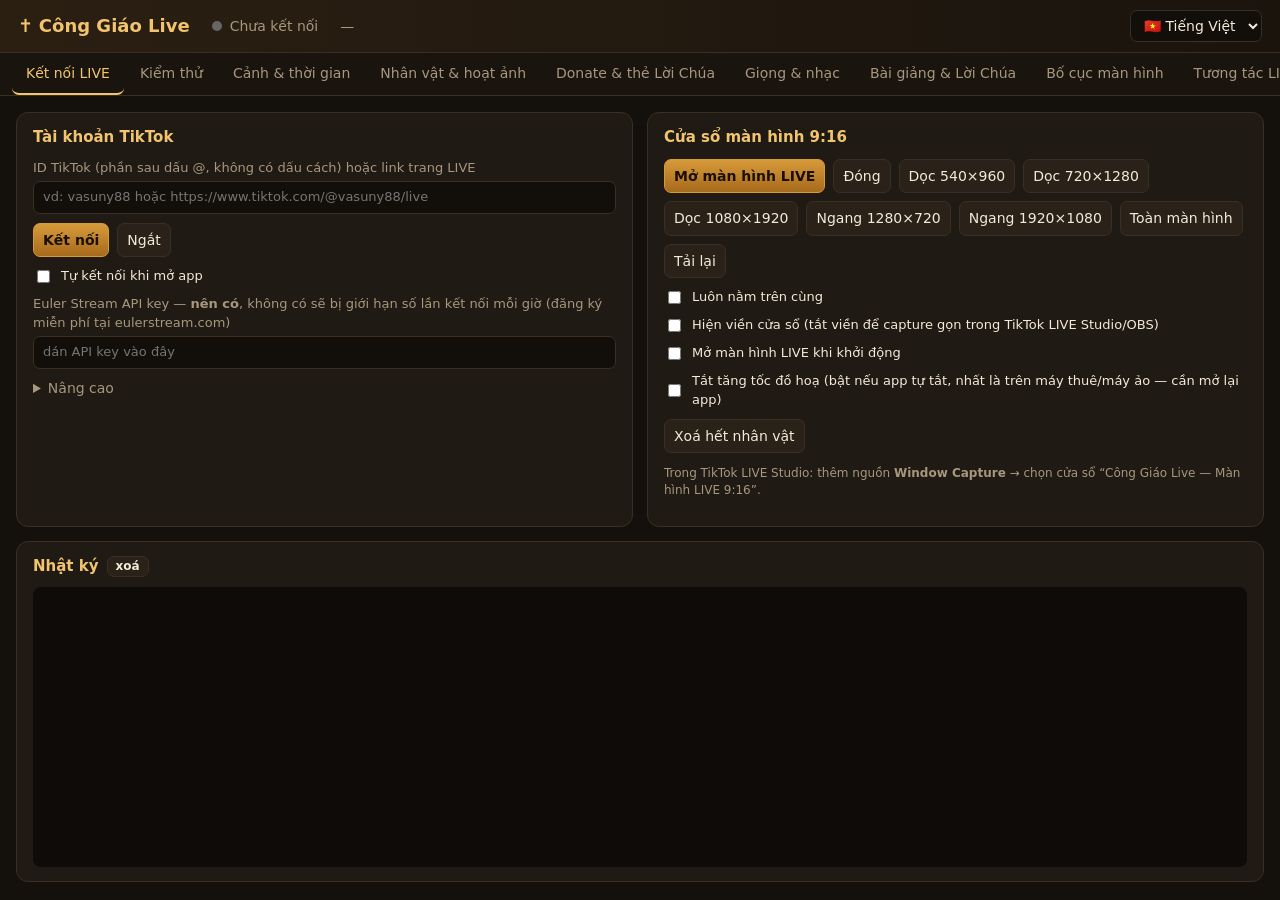
==== app/panel/index.html @ f6e54bad "Công Giáo Live 1.0.3 (nhánh riêng) Co-Authored-By: Claude Opus 5.5 <noreply@anthropic.com> Claude-Se" ====
<!doctype html>
<html lang="vi">
<head>
<meta charset="utf-8">
<title>Công Giáo Live — Bảng điều khiển</title>
<meta http-equiv="Content-Security-Policy" content="default-src 'self' file: data: blob:; img-src 'self' file: data: blob: https:; media-src 'self' file: data: blob:; style-src 'self' 'unsafe-inline' file:; font-src 'self' file: data:; script-src 'self' file:">
<link rel="stylesheet" href="../assets/fonts/fonts.css">
<link rel="stylesheet" href="panel.css">
</head>
<body>
<header>
  <div class="brand">✝️ <b>Công Giáo Live</b> <span id="ver" class="muted"></span></div>
  <div class="hstat"><span id="tkDot" class="dot"></span><span id="tkText">Chưa kết nối</span></div>
  <div class="hstat" id="stats">—</div>
  <select id="langSel" data-noi18n title="Ngôn ngữ / Language" style="margin-left:auto"><option value="vi">🇻🇳 Tiếng Việt</option><option value="en">🇬🇧 English</option></select>
</header>
<nav id="tabs">
  <button data-tab="live" class="on">Kết nối LIVE</button>
  <button data-tab="test">Kiểm thử</button>
  <button data-tab="scene">Cảnh & thời gian</button>
  <button data-tab="chars">Nhân vật & hoạt ảnh</button>
  <button data-tab="donate">Donate & thẻ Lời Chúa</button>
  <button data-tab="audio">Giọng & nhạc</button>
  <button data-tab="content">Bài giảng & Lời Chúa</button>
  <button data-tab="layout">Bố cục màn hình</button>
  <button data-tab="interact">Tương tác LIVE</button>
  <button data-tab="update">Cập nhật</button>
</nav>
<main>
<!-- ============ LIVE ============ -->
<section id="tab-live" class="tab on">
  <div class="grid2">
    <div class="card">
      <h3>Tài khoản TikTok</h3>
      <label>ID TikTok (phần sau dấu @, không có dấu cách) hoặc link trang LIVE<input id="tkUser" placeholder="vd: vasuny88 hoặc https://www.tiktok.com/@vasuny88/live"></label>
      <div class="row"><button id="btnConnect" class="primary">Kết nối</button><button id="btnDisconnect">Ngắt</button></div>
      <label class="chk"><input type="checkbox" data-k="tiktok.autoConnect"> Tự kết nối khi mở app</label>
      <label>Euler Stream API key — <b>nên có</b>, không có sẽ bị giới hạn số lần kết nối mỗi giờ (đăng ký miễn phí tại eulerstream.com)<input data-k="tiktok.signApiKey" type="password" placeholder="dán API key vào đây"></label>
      <details><summary>Nâng cao</summary>
        <label>Thử kết nối lại sau (giây)<input type="number" data-k="tiktok.retrySeconds" min="5"></label>
        <label>Room ID (không bắt buộc — dùng khi app không tự tìm được phòng LIVE)<input data-k="tiktok.roomId" placeholder="để trống = tự tìm"></label>
      </details>
      <p class="muted small" id="tkErr"></p>
    </div>
    <div class="card">
      <h3>Cửa sổ màn hình 9:16</h3>
      <div class="row wrap">
        <button id="btnStageOpen" class="primary">Mở màn hình LIVE</button>
        <button id="btnStageClose">Đóng</button>
        <button data-w="540" data-h="960">Dọc 540×960</button><button data-w="720" data-h="1280">Dọc 720×1280</button><button data-w="1080" data-h="1920">Dọc 1080×1920</button><button data-w="1280" data-h="720">Ngang 1280×720</button><button data-w="1920" data-h="1080">Ngang 1920×1080</button>
        <button id="btnFull">Toàn màn hình</button>
        <button id="btnReload">Tải lại</button>
      </div>
      <label class="chk"><input type="checkbox" id="optTop"> Luôn nằm trên cùng</label>
      <label class="chk"><input type="checkbox" id="optFrame"> Hiện viền cửa sổ (tắt viền để capture gọn trong TikTok LIVE Studio/OBS)</label>
      <label class="chk"><input type="checkbox" data-k="window.openStageOnStart"> Mở màn hình LIVE khi khởi động</label>
      <label class="chk"><input type="checkbox" data-k="window.disableGpu"> Tắt tăng tốc đồ hoạ (bật nếu app tự tắt, nhất là trên máy thuê/máy ảo — cần mở lại app)</label>
      <div class="row"><button id="btnClear">Xoá hết nhân vật</button></div>
      <p class="muted small">Trong TikTok LIVE Studio: thêm nguồn <b>Window Capture</b> → chọn cửa sổ “Công Giáo Live — Màn hình LIVE 9:16”.</p>
    </div>
  </div>
  <div class="card">
    <h3>Nhật ký <button id="btnLogClear" class="mini">xoá</button></h3>
    <div id="log" class="log"></div>
  </div>
</section>

<!-- ============ TEST ============ -->
<section id="tab-test" class="tab">
  <div class="grid2">
    <div class="card">
      <h3>Giả lập người xem</h3>
      <div class="row wrap">
        <button id="simJoin1">+1 người vào live</button>
        <button id="simJoin5">+5 người</button>
        <button id="simJoin20">+20 người</button>
        <button id="simChat">+1 bình luận</button>
        <button id="simLike">❤ Người vừa vào thả 10 tim</button><button id="simLikeAll">❤ Tất cả thả tim</button>
      </div>
      <label>Tên tuỳ chọn<input id="simName" placeholder="để trống = tên ngẫu nhiên"></label>
    </div>
    <div class="card">
      <h3>Giả lập donate</h3>
      <div id="simTiers" class="row wrap"></div>
      <div class="row"><input id="simCoins" type="number" value="5" min="1" style="width:110px"><button id="simGift">Tặng số xu này</button><button id="simGiftSame">Người vừa vào tặng</button></div>
    </div>
    <div class="card">
      <h3>Thử giọng & hiệu ứng</h3>
      <textarea id="sayText" rows="2">Bình an của Chúa, xin cảm ơn quý anh chị em đã đến với thánh đường.</textarea>
      <div class="row"><button id="btnSay">Đọc thử (ngắt lời giảng)</button><button id="btnZoom">Thử zoom camera</button></div>
    </div>
  </div>
</section>

<!-- ============ SCENE ============ -->
<section id="tab-scene" class="tab">
  <div class="grid3">
    <div class="card">
      <h3>Người xem</h3>
      <label>Thời gian hiện tên (giây)<input type="number" step="1" data-k="scene.nameSeconds"></label>
      <label class="chk"><input type="checkbox" data-k="scene.hideWithName"> Nhân vật biến mất cùng lúc với tên</label>
      <label class="chk"><input type="checkbox" data-k="scene.showNames"> Hiện tên trên đầu</label>
      <label>Cỡ chữ tên<input type="number" data-k="scene.nameFontSize"></label>
      <label>Chữ chúc phúc hiện (giây)<input type="number" step="0.5" data-k="scene.blessingSeconds"></label>
      <label class="chk"><input type="checkbox" data-k="scene.joinOnChat"> Người bình luận cũng xuất hiện</label>
      <label class="chk"><input type="checkbox" data-k="scene.joinOnLike"> Người thả tim / follow / share cũng xuất hiện</label>
      <label>Không cho xuất hiện lại trong (giây)<input type="number" data-k="scene.rejoinCooldown"></label>
    </div>
    <div class="card">
      <h3>Chế độ thả tim</h3>
      <label class="chk"><input type="checkbox" data-k="scene.heartMode"> Chỉ đi lên bàn thờ khi thả tim (ngừng thả tim thì quỳ tại chỗ)</label>
      <label class="chk"><input type="checkbox" data-k="scene.seatViewers"> Người xem vào live thì ngồi ở các hàng ghế</label>
      <label>Ngồi ghế không thả tim bao lâu thì rời đi (giây)<input type="number" min="10" data-k="scene.seatSeconds"></label>
      <label>Số bước mỗi tim<input type="number" min="0.1" step="0.1" data-k="scene.stepsPerHeart"></label>
      <label>Quỳ trên lối đi không thả tim bao lâu thì biến mất (giây)<input type="number" min="1" data-k="scene.idleVanishSeconds"></label>
      <p class="muted small">Leo hết bậc cần khoảng 45 bước (tuỳ "Thời gian leo"). Mỗi lượt thả tim hiện trái tim nhỏ cạnh tên, kèm bộ đếm tổng tim.</p>
    </div>
    <div class="card">
      <h3>Đi lên bàn thờ</h3>
      <label>Thời gian đi từ cuối lối đi lên bàn thờ (giây)<input type="number" data-k="scene.climbSeconds"></label>
      <label>Số bước rồi cúi chào 1 lần<input type="number" min="1" data-k="scene.stepsPerBow"></label>
      <label>Thời gian 1 bước (giây)<input type="number" step="0.05" data-k="scene.stepSeconds"></label>
      <label>Thời gian cúi chào (giây)<input type="number" step="0.1" data-k="scene.bowSeconds"></label>
      <label>Kích thước nhân vật (×)<input type="number" step="0.05" data-k="scene.charScale"></label>
      <label>Tốc độ video nền<input type="number" step="0.1" data-k="scene.videoRate"></label>
    </div>
    <div class="card">
      <h3>Số lượng & donate</h3>
      <label>Tối đa nhân vật trên màn hình<input type="number" data-k="scene.maxCharacters"></label>
      <label>Khoảng cách xuất hiện giữa 2 người (giây)<input type="number" step="0.1" data-k="scene.spawnInterval"></label>
      <label>Người đi lễ tự do khi vắng<input type="number" data-k="scene.idleCount"></label>
      <label>… khi đã có người xem<input type="number" data-k="scene.idleWhenViewers"></label>
      <label>Cứ bao nhiêu giây thêm 1 người tự do<input type="number" step="0.5" data-k="scene.idleSpawnSeconds"></label>
      <label>Zoom camera (×)<input type="number" step="0.1" data-k="scene.zoomScale"></label>
      <label>Giữ zoom (giây)<input type="number" step="0.1" data-k="scene.zoomHold"></label>
      <label>Thời gian zoom vào/ra (giây)<input type="number" step="0.05" data-k="scene.zoomEase"></label>
      <label>Độ sáng hào quang<input type="number" step="0.1" data-k="scene.auraIntensity"></label>
      <label>Thẻ chúc phúc hiện (giây)<input type="number" step="0.5" data-k="scene.cardSeconds"></label>
    </div>
  </div>
  <div class="card">
    <h3>Ảnh / video nền <span class="muted small">— đổi ngẫu nhiên giữa các nền được chọn, chuyển cảnh mờ dần</span></h3>
    <div class="grid3">
      <label>Đổi video sau mỗi (giây, 0 = không đổi)<input type="number" min="0" data-k="backgrounds.switchSeconds"></label>
      <label>Thời gian chuyển cảnh mờ dần (giây)<input type="number" step="0.1" min="0.2" data-k="backgrounds.fadeSeconds"></label>
      <label class="chk"><input type="checkbox" data-k="backgrounds.random"> Video đầu tiên chọn ngẫu nhiên</label>
    </div>
    <div id="videoList" class="musiclist"></div>
    <div class="row"><button id="btnAddVideo">+ Thêm ảnh / video nền</button><button id="btnNextBg">Đổi nền ngay</button></div>
    <p class="muted small">Video nên cùng bố cục lối đi như ảnh thánh đường mẫu (720×1280) để nhân vật đi đúng lối đi.</p>
  </div>
  <div class="card"><h3>Tự động zoom vào người đang đi <span class="muted small">— ưu tiên người xem LIVE thật, tạm dừng khi có donate</span></h3>
    <div class="grid3">
      <label class="chk"><input type="checkbox" data-k="scene.autoZoom"> Bật tự động zoom</label>
      <label>Nghỉ giữa 2 lần zoom (giây)<input type="number" step="0.5" min="1" data-k="scene.autoZoomInterval"></label>
      <label>Giữ zoom (giây)<input type="number" step="0.5" min="0" data-k="scene.autoZoomHold"></label>
      <label>Mức zoom (×)<input type="number" step="0.1" min="1.1" data-k="scene.autoZoomScale"></label>
      <label>Thời gian zoom vào / ra (giây — càng lớn càng chậm)<input type="number" step="0.1" min="0.3" data-k="scene.autoZoomEase"></label>
    </div>
  </div>
  <div class="card"><h3>Phong cách 8-bit</h3>
    <div class="grid3">
      <label class="chk"><input type="checkbox" data-k="style.pixel"> Bật giao diện 8-bit (nhân vật, khung, chữ, hiệu ứng dạng pixel)</label>
      <label>Độ chi tiết nhân vật (pixel chiều cao — nhỏ hơn = "8-bit" hơn)<input type="number" min="24" max="160" data-k="style.charPixels"></label>
      <label>Độ phân giải hiệu ứng ánh sáng (nhỏ hơn = hạt to hơn)<input type="number" min="120" max="720" data-k="style.fxRes"></label>
    </div>
  </div>
  <div class="card"><h3>Hiệu ứng ánh sáng trên ảnh nền</h3>
    <div class="grid3">
      <label class="chk"><input type="checkbox" data-k="effects.enabled"> Bật hào quang, đèn lồng lung linh, đốm sáng lơ lửng</label>
      <label>Độ sáng hiệu ứng (×)<input type="number" step="0.1" min="0" data-k="effects.intensity"></label>
      <label>Số đốm sáng lơ lửng<input type="number" min="0" max="400" data-k="effects.motes"></label>
      <label>Kiểu lối đi<select data-k="scene.stairs"><option value="church">Lối đi giữa thánh đường (ảnh có sẵn)</option></select></label>
    </div>
  </div>
  <div class="card"><h3>Biến mất ở bàn thờ</h3>
    <label>Vị trí biến mất (toạ độ Y, nhỏ hơn = đi lên cao hơn; để 0 = tự động theo bàn thờ)<input type="number" data-k="scene.vanishY"></label>
  </div>
  <div class="row"><button id="resetScene">Khôi phục mặc định phần Cảnh</button></div>
</section>

<!-- ============ CHARACTERS ============ -->
<section id="tab-chars" class="tab">
  <div class="card">
    <h3>Danh sách nhân vật <span class="muted small">— mỗi người vào live được gán ngẫu nhiên theo trọng số</span></h3>
    <div class="row"><button id="btnImportSheet" class="primary">+ Thêm nhân vật từ sprite sheet</button><button id="btnOpenUser">Mở thư mục dữ liệu</button></div>
    <div id="charList" class="charlist"></div>
  </div>
  <p class="muted small">Sprite sheet chuẩn (giống ảnh mẫu): hàng trên 4 dáng đi ngang (sẽ tự bỏ qua) + 2 dáng đi về phía trước; hàng dưới 2 dáng đi lên (lưng) + đứng cúi đầu + quỳ cầu nguyện. Ảnh PNG nền trong suốt. Có thể gán lại từng khung cho từng trạng thái.</p>
</section>

<!-- ============ DONATE ============ -->
<section id="tab-donate" class="tab">
  <div class="card">
    <h3>Mức donate <span class="muted small">— người tặng ≥ mức nào thì dùng danh hiệu & mức ơn của mức đó</span></h3>
    <div id="tierList"></div>
    <div class="row"><button id="btnAddTier">+ Thêm mức</button><button id="btnImportFrame" hidden>+ Nhập khung avatar (PNG)</button></div>
  </div>
  <div class="card" hidden>
    <h3>Khung trang trí đang có</h3>
    <div id="frameList" class="framelist"></div>
  </div>
  <div class="card">
    <h3>Thẻ Lời Chúa khi donate</h3>
    <div class="row" hidden><label class="chk"><input type="checkbox" id="cardHold"> Giữ thẻ xem thử trên màn hình</label><select id="cardHoldTier"></select></div>
    <div class="grid3" style="margin-bottom:8px">
      <label hidden>Kiểu hiển thị khi donate<select data-k="donate.style"><option value="lift">Thẻ Lời Chúa (tối đa 3 người cùng lúc) + nhân vật quỳ cầu nguyện trên thẻ, đọc tới ai zoom người đó</option><option value="card">Thẻ avatar + khung trang trí + khung Lời Chúa (kiểu cũ)</option></select></label>
      <label hidden>Chiều cao nhân vật khi bay lên (px)<input type="number" data-k="donate.liftHeight"></label>
      <label hidden>Vị trí chân nhân vật (Y) · tâm (X)<span class="row"><input type="number" data-k="donate.liftY" style="width:90px"><input type="number" data-k="donate.liftX" style="width:90px"></span></label>
      <label>Khung thẻ Lời Chúa<select data-k="donate.cardFrame"><option value="alt">Xen kẽ 2 khung</option><option value="random">Ngẫu nhiên</option><option value="1">Khung 1 (thánh đường, thiên thần, Kinh Thánh)</option><option value="2">Khung 2 (chim câu, hoa nho)</option></select></label>
      <label>Thẻ Lời Chúa: vị trí trên (Y) · rộng (px)<span class="row"><input type="number" data-k="donate.cardY" style="width:90px"><input type="number" data-k="donate.cardWidth" style="width:90px"></span></label>
      <label>Khoảng cách giữa các thẻ · chiều cao nhân vật trên thẻ<span class="row"><input type="number" data-k="donate.cardGap" style="width:90px"><input type="number" data-k="donate.slotCharHeight" style="width:90px"></span></label>
      <label class="chk"><input type="checkbox" data-k="donate.dimBoards"> Làm mờ các bảng chữ khi đang hiện Lời Chúa</label>
      <label>Mức zoom khi đọc Lời Chúa từng người (0 = không zoom)<input type="number" step="0.1" min="0" data-k="donate.readZoom"></label>
      <label>Số thẻ Lời Chúa hiện cùng lúc (1–3)<input type="number" min="1" max="4" data-k="donate.groupMax"></label>
    </div>
    <div class="grid3">
      <div>
        <h3>Thời gian</h3>
        <label>Thẻ hiện bao lâu (giây) — mặc định cho mọi mức<input type="number" step="0.5" data-k="scene.cardSeconds"></label>
        <label hidden>Chờ sau khi zoom rồi mới hiện (giây)<input type="number" step="0.1" min="0" data-k="layout.card.delay"></label>
        <label>Số lần quỳ cầu nguyện mặc định<input type="number" data-k="scene.kneelRounds"></label>
        <p class="muted small">Thẻ luôn hiện ít nhất đến khi đọc xong lời cảm ơn. Mỗi mức donate có thể đặt thời gian riêng ở cột “Hiện (giây)” (0 = theo mặc định).</p>
      </div>
      <div>
        <h3>Nội dung thẻ</h3>
        <div hidden>
        <div class="grid2">
          <label>Vị trí X (tâm)<input type="number" data-k="layout.card.x"></label>
          <label>Vị trí Y (trên)<input type="number" data-k="layout.card.y"></label>
          <label>Kích thước khung<input type="number" data-k="layout.card.size"></label>
          <label>Cỡ chữ tên<input type="number" data-k="layout.card.nameSize"></label>
        </div>
        <label>Dòng tiêu đề phía trên (để trống = ẩn)<input data-k="layout.card.headText" placeholder="vd: Tạ ơn Chúa"></label>
        <label class="chk"><input type="checkbox" data-k="layout.card.showName"> Hiện tên</label>
        <label class="chk"><input type="checkbox" data-k="layout.card.showTier"> Hiện dòng danh hiệu</label>
        <label>Dòng danh hiệu<input data-k="layout.card.tierText"></label>
        </div>
        <label class="chk"><input type="checkbox" data-k="layout.card.showGift"> Hiện dòng quà tặng</label>
        <label>Dòng quà tặng<input data-k="layout.card.giftText"></label>
        <label class="chk" hidden><input type="checkbox" data-k="layout.card.showRays"> Hiệu ứng tia sáng sau avatar</label>
      </div>
      <div>
        <h3>Ô hiện Lời Chúa</h3>
        <label class="chk" hidden><input type="checkbox" data-k="layout.fortune.show"> Hiện ô Lời Chúa</label>
        <div class="grid2" hidden>
          <label>Vị trí X (tâm)<input type="number" data-k="layout.fortune.x"></label>
          <label>Vị trí Y (trên)<input type="number" data-k="layout.fortune.y"></label>
          <label>Chiều rộng<input type="number" data-k="layout.fortune.w"></label>
          <label>Tỉ lệ (cỡ chữ ×)<input type="number" step="0.05" data-k="layout.fortune.scale"></label>
        </div>
        <label hidden>Độ trong suốt nền ô Lời Chúa<input type="range" min="0" max="1" step="0.01" data-k="layout.fortune.opacity"></label>
        <label>Tiêu đề thẻ Lời Chúa<input data-k="layout.fortune.titleText"></label>
        <label class="chk"><input type="checkbox" data-k="layout.fortune.showLevel"> Hiện mức ơn (Ơn lành, Hồng ân…)</label>
        <label class="chk"><input type="checkbox" data-k="layout.fortune.showVerse"> Hiện câu Kinh Thánh</label>
        <label class="chk"><input type="checkbox" data-k="layout.fortune.showMeaning"> Hiện chỗ trích & lời chúc</label>
      </div>
    </div>
    <p class="muted small">Biến dùng trong các dòng chữ: {name} tên · {tier} danh hiệu · {gift} quà · {coins} số xu · {fortuneName} tên thẻ · {level} mức ơn · {fortune} ý nghĩa · {verse} câu thơ. Toạ độ theo khung 720×1280.</p>
    <div class="row"><button id="resetCard">Khôi phục mặc định thẻ & ô Lời Chúa</button></div>
  </div>
  <div class="card" hidden>
    <h3>Avatar donate treo hai bên Chúa <span class="muted small">— sau khi thẻ chúc phúc tắt, avatar + khung bay lên lơ lửng; mức càng cao càng to; hết chỗ thì người treo lâu nhất tan biến</span></h3>
    <div class="grid3">
      <div>
        <label class="chk"><input type="checkbox" data-k="gallery.enabled"> Bật treo avatar</label>
        <label class="chk"><input type="checkbox" data-k="gallery.showName"> Hiện tên dưới avatar</label>
        <label>Cỡ avatar mức thấp nhất (px)<input type="number" data-k="gallery.baseSize"></label>
        <label>Mỗi mức to hơn (×)<input type="number" step="0.02" data-k="gallery.sizeGrow"></label>
        <div class="row"><button id="btnGalleryClear">Xoá hết avatar đang treo</button></div>
      </div>
      <div><h3>Khu vực bên trái</h3><div class="grid2">
        <label>X<input type="number" data-k="gallery.left.x"></label><label>Y<input type="number" data-k="gallery.left.y"></label>
        <label>Rộng<input type="number" data-k="gallery.left.w"></label><label>Cao<input type="number" data-k="gallery.left.h"></label></div></div>
      <div><h3>Khu vực bên phải</h3><div class="grid2">
        <label>X<input type="number" data-k="gallery.right.x"></label><label>Y<input type="number" data-k="gallery.right.y"></label>
        <label>Rộng<input type="number" data-k="gallery.right.w"></label><label>Cao<input type="number" data-k="gallery.right.h"></label></div></div>
    </div>
    <p class="muted small">Cỡ riêng cho từng mức: cột “Cỡ treo” trong bảng mức donate (0 = tự tính). Toạ độ theo khung 720×1280.</p>
  </div>
</section>

<!-- ============ AUDIO ============ -->
<section id="tab-audio" class="tab">
  <div class="card">
    <h3>VieNeu-TTS <span class="muted small">— giọng tiếng Việt tự nhiên, 3 miền, chạy ngay trên máy (không cần Internet sau khi tải model), có nhân bản giọng</span></h3>
    <div class="row wrap"><b>Trạng thái:</b> <span id="vnStatus" class="muted">—</span></div>
    <div class="row wrap">
      <button id="vnInstall">1. Cài VieNeu</button>
      <button id="vnStart" class="primary">2. Khởi động</button>
      <button id="vnStop">Dừng</button>
      <button id="vnTestS">Nghe thử giọng giảng</button>
      <button id="vnTestT">Nghe thử giọng cảm ơn</button>
      <button id="vnPre">Tạo sẵn giọng cho toàn bộ bài giảng</button>
    </div>
    <div class="grid3">
      <label>Giọng giảng Lời Chúa<select id="vnVoice"></select></label>
      <label>Giọng cảm ơn / đọc Lời Chúa<select id="vnThanks"></select></label>
      <label>Lệnh Python (để trống = tự tìm)<input data-k="vieneu.python" placeholder="python"></label>
    </div>
    <label class="chk"><input type="checkbox" data-k="vieneu.strict"> Chỉ dùng giọng VieNeu (không tự chuyển sang giọng Microsoft/Google khi VieNeu chậm hoặc lỗi — tránh lẫn giọng)</label>
    <details><summary>Nhân bản giọng (từ file ghi âm 3–8 giây)</summary>
      <div class="row wrap"><input id="vnCloneName" placeholder="Tên giọng, vd: Sư thầy" style="width:220px"><button id="vnClone">Chọn file ghi âm & nhân bản</button></div>
      <p class="muted small">Ghi âm rõ, ít tạp âm, 3–8 giây (wav/mp3). Sau khi nhân bản, giọng mới xuất hiện trong danh sách chọn giọng.</p>
    </details>
    <p class="muted small">Cần Python 3.10+ (python.org, tích “Add python.exe to PATH”). Bấm 1 lần “Cài VieNeu”, rồi chọn Bộ đọc = VieNeu-TTS bên dưới — app tự khởi động máy chủ giọng mỗi lần mở. Lần đầu khởi động sẽ tải model (vài trăm MB). Nếu VieNeu lỗi, app tự chuyển sang giọng Microsoft/Google.</p>
  </div>
  <div class="grid2">
    <div class="card">
      <h3>Giọng đọc</h3>
      <label>Bộ đọc
        <select data-k="voice.engine"><option value="edge">Giọng AI Microsoft (cần Internet, hay nhất)</option><option value="vieneu">VieNeu-TTS — giọng AI chạy trên máy (tự nhiên, offline)</option><option value="google">Giọng Google (cần Internet)</option><option value="system">Giọng có sẵn trong Windows (cần cài giọng tiếng Việt)</option><option value="off">Tắt giọng (chỉ hiện chữ)</option></select></label>
      <label class="chk"><input type="checkbox" data-k="voice.fallbackGoogle"> Nếu giọng Microsoft lỗi thì tự chuyển sang giọng Google</label>
      <div class="row"><button id="btnVoiceTest" class="primary">Kiểm tra giọng</button><span id="voiceTestMsg" class="small"></span></div>
      <label>Giọng giảng Lời Chúa<select data-k="voice.voice" class="voiceSel"></select></label>
      <label>Giọng cảm ơn / đọc Lời Chúa<select data-k="voice.thanksVoice" class="voiceSel"></select></label>
      <p class="muted small">Giọng nam (Nam Minh) chỉ có ở giọng AI Microsoft. Nếu Microsoft lỗi, app chuyển sang Google — Google chỉ có giọng nữ. Bấm “Kiểm tra giọng” để xem Microsoft có chạy không.</p>
      <div class="grid2">
        <label>Tốc độ giảng (%)<input type="number" data-k="voice.rate"></label>
        <label>Cao độ giảng (Hz)<input type="number" data-k="voice.pitch"></label>
        <label>Tốc độ cảm ơn (%)<input type="number" data-k="voice.thanksRate"></label>
        <label>Tiếp tục giảng sau (giây)<input type="number" step="0.5" data-k="voice.resumeDelay"></label>
        <label>Âm lượng giảng<input type="range" min="0" max="1" step="0.05" data-k="voice.sermonVolume"></label>
        <label>Âm lượng cảm ơn<input type="range" min="0" max="1" step="0.05" data-k="voice.thanksVolume"></label>
      </div>
      <label>Mẫu lời cảm ơn & đọc Lời Chúa — biến: {name} tên · {gift} quà · {fortuneName} tên thẻ · {level} mức ơn · {verse} 2 câu thơ · {fortune} ý nghĩa · {coins} xu · {tier} danh hiệu<textarea rows="5" data-k="voice.thanksTemplate"></textarea></label>
      <div class="row"><button id="btnThanksTest">Nghe thử lời cảm ơn + Lời Chúa</button><button id="btnThanksDefault" class="mini">mẫu mặc định</button></div>
      <label class="chk"><input type="checkbox" data-k="voice.greetEnabled"> Đọc lời chào người mới vào</label>
      <label>Mẫu lời chào<input data-k="voice.greetTemplate"></label>
      <div class="row"><span class="muted small">Bộ nhớ giọng đã tạo: <b id="ttsCount">0</b> câu</span><button id="btnTtsClear" class="mini">xoá cache</button></div>
    </div>
    <div class="card">
      <h3>Lời giảng</h3>
      <label class="chk"><input type="checkbox" data-k="voice.sermonEnabled"> Phát lời giảng liên tục</label>
      <label class="chk"><input type="checkbox" data-k="voice.shuffleSections"> Chọn bài ngẫu nhiên</label>
      <div class="grid2">
        <label>Nghỉ giữa các câu (giây)<input type="number" step="0.1" data-k="voice.sermonGap"></label>
        <label>Nghỉ giữa các bài (giây)<input type="number" step="0.5" data-k="voice.sectionGap"></label>
      </div>
      <h3>Nhạc nền</h3>
      <label class="chk"><input type="checkbox" data-k="music.enabled"> Bật nhạc nền</label>
      <div class="grid2">
        <label>Âm lượng nhạc<input type="range" min="0" max="1" step="0.02" data-k="music.volume"></label>
        <label>Nhạc khi đang đọc cảm ơn<input type="range" min="0" max="1" step="0.02" data-k="music.duckVolume"></label>
      </div>
      <label class="chk"><input type="checkbox" data-k="music.shuffle"> Phát ngẫu nhiên</label>
      <div id="musicList" class="musiclist"></div>
      <div class="row"><button id="btnAddMusic">+ Thêm nhạc</button><button id="btnNextMusic">Bài tiếp</button></div>
      <h3>Hiệu ứng âm thanh</h3>
      <label class="chk"><input type="checkbox" data-k="sfx.bell"> Tiếng chuông khi quỳ cầu nguyện</label>
      <label class="chk"><input type="checkbox" data-k="sfx.chime"> Tiếng chuông gió khi có người vào</label>
      <label>Âm lượng hiệu ứng<input type="range" min="0" max="1" step="0.05" data-k="sfx.volume"></label>
    </div>
  </div>
</section>

<!-- ============ CONTENT ============ -->
<section id="tab-content" class="tab">
  <div class="card">
    <h3>Nguồn nội dung</h3>
    <label class="chk"><input type="checkbox" id="useCustom"> Dùng nội dung tự soạn bên dưới (bỏ chọn = dùng nội dung mặc định, tự cập nhật theo bản mới)</label>
    <div class="row"><button id="btnSaveContent" class="primary">Lưu nội dung</button><button id="btnLoadDefault">Nạp lại nội dung mặc định vào ô soạn</button></div>
  </div>
  <div class="grid2">
    <div class="card">
      <h3>Bài giảng <span class="muted small">— mỗi bài bắt đầu bằng dòng “## Tên bài”, mỗi câu 1 dòng</span></h3>
      <textarea id="edSermons" rows="24" spellcheck="false"></textarea>
      <div id="sermonJump" class="row wrap"></div>
    </div>
    <div class="card">
      <h3>Thẻ Lời Chúa <span class="muted small">— mỗi dòng: Tên thẻ | câu Kinh Thánh 1 | câu 2 | ý nghĩa</span></h3>
      <textarea id="edFortunes" rows="12" spellcheck="false"></textarea>
      <h3>Chữ chúc phúc khi tên biến mất <span class="muted small">— mỗi dòng 1 câu, {name} = tên</span></h3>
      <textarea id="edBlessings" rows="8" spellcheck="false"></textarea>
    </div>
  </div>
</section>

<!-- ============ LAYOUT ============ -->
<section id="tab-layout" class="tab">
  <div class="card">
    <div class="row"><label class="chk big"><input type="checkbox" id="editLayout"> Bật chế độ kéo-thả bảng trên màn hình LIVE</label></div>
    <p class="muted small">Toạ độ tính trên khung chuẩn 720×1280. Lưu ý vùng giao diện TikTok (bình luận phía dưới bên trái, nút bấm cột phải).</p>
  </div>
  <div class="grid3">
    <div class="card"><h3>Bảng lời giảng (cho người khiếm thính)</h3>
      <label class="chk"><input type="checkbox" data-k="layout.sermon.show"> Hiện</label>
      <div class="grid2">
        <label>X<input type="number" data-k="layout.sermon.x"></label><label>Y<input type="number" data-k="layout.sermon.y"></label>
        <label>Rộng<input type="number" data-k="layout.sermon.w"></label><label>Cao<input type="number" data-k="layout.sermon.h"></label>
        <label>Cỡ chữ<input type="number" data-k="layout.sermon.font"></label><label>Độ trong suốt nền (0 = trong suốt hẳn)<input type="range" min="0" max="1" step="0.01" data-k="layout.sermon.opacity"></label><label class="chk"><input type="checkbox" data-k="layout.sermon.blur"> Làm mờ phía sau bảng</label>
      </div></div>
    <div class="card"><h3>Bảng chào người mới</h3>
      <label class="chk"><input type="checkbox" data-k="layout.welcome.show"> Hiện</label>
      <div class="grid2">
        <label>X<input type="number" data-k="layout.welcome.x"></label><label>Y<input type="number" data-k="layout.welcome.y"></label>
        <label>Rộng<input type="number" data-k="layout.welcome.w"></label><label>Cao<input type="number" data-k="layout.welcome.h"></label>
        <label>Cỡ chữ<input type="number" data-k="layout.welcome.font"></label><label>Độ trong suốt nền (0 = trong suốt hẳn)<input type="range" min="0" max="1" step="0.01" data-k="layout.welcome.opacity"></label><label class="chk"><input type="checkbox" data-k="layout.welcome.blur"> Làm mờ phía sau bảng</label>
        <label>Số dòng tối đa<input type="number" data-k="layout.welcome.max"></label>
      </div></div>
    <div class="card"><h3>Dòng chữ dưới cùng</h3>
      <label class="chk"><input type="checkbox" data-k="layout.title.show"> Hiện</label>
      <label>Nội dung (nhiều dòng — Enter để xuống dòng, dùng để ghi hướng dẫn)<textarea rows="4" data-k="layout.title.text"></textarea></label>
      <div class="grid2"><label>Cỡ chữ<input type="number" min="10" max="64" data-k="layout.title.size"></label>
      <label>Cách đáy màn hình (px)<input type="number" data-k="layout.title.bottom"></label></div>
      <p class="muted small">Ở giao diện 8-bit, cỡ chữ được làm tròn về bội số của 8 (16, 24, 32…) cho nét. Nhớ dời "Thanh LIVE" (tab Tương tác LIVE) lên nếu bị chữ che.</p></div>
  </div>
  <div class="row"><button id="resetLayout">Khôi phục bố cục mặc định</button></div>
</section>

<!-- ============ INTERACT ============ -->
<section id="tab-interact" class="tab">
  <div class="card"><p class="muted small" style="margin:0">Giúp buổi LIVE thể hiện rõ là <b>đang trực tiếp</b> (giảm bị TikTok nghi phát lại/không nguyên bản): hiện bình luận thật, đồng hồ giờ thật, số người xem, giọng trả lời bình luận, khung webcam người dẫn và mỗi nick một giao diện khác nhau. Hiệu quả nhất vẫn là có người thật nói chuyện qua mic trong TikTok LIVE Studio.</p></div>
  <div class="grid2">
    <div class="card">
      <h3>Bảng bình luận trực tiếp</h3>
      <label class="chk"><input type="checkbox" data-k="layout.chat.show"> Hiện bình luận mới nhất trên màn hình LIVE</label>
      <div class="grid3">
        <label>X<input type="number" data-k="layout.chat.x"></label><label>Y<input type="number" data-k="layout.chat.y"></label><label>Số dòng<input type="number" data-k="layout.chat.max"></label>
        <label>Rộng<input type="number" data-k="layout.chat.w"></label><label>Cao<input type="number" data-k="layout.chat.h"></label><label>Cỡ chữ<input type="number" data-k="layout.chat.font"></label>
      </div>
      <label>Độ trong suốt nền<input type="range" min="0" max="1" step="0.01" data-k="layout.chat.opacity"></label>
      <h3>Thanh LIVE (giờ thật · ngày · người xem · tim)</h3>
      <label class="chk"><input type="checkbox" data-k="layout.liveinfo.show"> Hiện thanh LIVE</label>
      <div class="grid2">
        <label class="chk"><input type="checkbox" data-k="layout.liveinfo.clock"> Đồng hồ</label><label class="chk"><input type="checkbox" data-k="layout.liveinfo.date"> Ngày tháng</label>
        <label class="chk"><input type="checkbox" data-k="layout.liveinfo.viewers"> Số người xem</label><label class="chk"><input type="checkbox" data-k="layout.liveinfo.likes"> Số tim</label>
        <label class="chk"><input type="checkbox" data-k="layout.liveinfo.auto"> Tự đặt ngay trên dòng chữ dưới cùng</label><label>Vị trí Y<input type="number" data-k="layout.liveinfo.y"></label><label>Cỡ chữ<input type="number" data-k="layout.liveinfo.font"></label>
      </div>
    </div>
    <div class="card">
      <h3>Giọng trả lời bình luận</h3>
      <label class="chk"><input type="checkbox" data-k="chatVoice.enabled"> Đọc câu trả lời khi bình luận có từ khoá</label>
      <label>Từ khoá → câu trả lời (mỗi dòng: <code>từ khoá 1, từ khoá 2 => câu trả lời</code>; {name} = tên, {comment} = bình luận; từ khoá không cần dấu)<textarea rows="9" data-k="chatVoice.replies" spellcheck="false"></textarea></label>
      <div class="grid2">
        <label>Mỗi người được trả lời lại sau (giây)<input type="number" data-k="chatVoice.userCooldown"></label>
        <label>Giữa 2 câu trả lời (giây)<input type="number" data-k="chatVoice.globalCooldown"></label>
      </div>
      <label class="chk"><input type="checkbox" data-k="chatVoice.readAll"> Đọc to cả bình luận không có từ khoá</label>
      <div class="grid2"><label>Mẫu đọc bình luận<input data-k="chatVoice.readTemplate"></label><label>Cách nhau ít nhất (giây)<input type="number" data-k="chatVoice.readGap"></label></div>
      <div class="row"><input id="testChat" placeholder="Gõ thử bình luận, vd: cầu bình an cho gia đình" style="flex:1"><button id="btnTestChat">Gửi thử</button></div>
    </div>
  </div>
  <div class="grid2">
    <div class="card">
      <h3>Khung webcam người dẫn</h3>
      <label class="chk"><input type="checkbox" data-k="camera.enabled"> Hiện webcam trên màn hình LIVE</label>
      <div class="row"><select id="camSel" style="flex:1"></select><button id="btnCamScan">Tìm webcam</button></div>
      <div class="grid3">
        <label>X<input type="number" data-k="camera.x"></label><label>Y<input type="number" data-k="camera.y"></label><label>Kích thước<input type="number" data-k="camera.size"></label>
      </div>
      <div class="grid3">
        <label>Hình dạng<select data-k="camera.shape"><option value="circle">Tròn</option><option value="rect">Chữ nhật</option></select></label>
        <label class="chk"><input type="checkbox" data-k="camera.mirror"> Lật gương</label>
        <label>Chữ dưới khung<input data-k="camera.label" placeholder="vd: Sư thầy"></label>
      </div>
      <p class="muted small">Âm thanh mic hãy thêm trực tiếp trong TikTok LIVE Studio. Bật kéo-thả ở tab Bố cục để kéo khung webcam, lăn chuột để đổi cỡ.</p>
    </div>
    <div class="card">
      <h3>Mỗi nick một giao diện</h3>
      <p class="muted small">Chạy nhiều nick cùng lúc với nội dung y hệt rất dễ bị đánh dấu "copy". Bấm ngẫu nhiên hoá trên mỗi máy/nick để thay đổi nền, nhân vật, giọng, nhạc, tốc độ, hiệu ứng, dòng chữ… hoặc lưu/nạp cấu hình riêng cho từng nick.</p>
      <div class="row wrap"><button id="btnRandomize" class="primary">Ngẫu nhiên hoá giao diện nick này</button><button id="btnExport">Lưu cấu hình ra file</button><button id="btnImport">Nạp cấu hình từ file</button></div>
      <p id="profMsg" class="muted small"></p>
    </div>
  </div>
</section>

<!-- ============ UPDATE ============ -->
<section id="tab-update" class="tab">
  <div class="grid2">
    <div class="card">
      <h3>Cập nhật nóng qua GitHub</h3>
      <label>Repo (owner/tên-repo)<input data-k="update.repo" placeholder="koddrawer/Church---Live-----Update"></label>
      <label>Nhánh<input data-k="update.branch" placeholder="cong-giao-live"></label>
      <label>Token (chỉ cần nếu repo riêng tư)<input type="password" data-k="update.token"></label>
      <label class="chk"><input type="checkbox" data-k="update.auto"> Tự kiểm tra khi mở app (và mỗi 30 phút)</label>
      <label class="chk"><input type="checkbox" data-k="update.autoApply"> Tự cài bản mới khi mở app</label>
      <div class="row"><button id="btnCheck">Kiểm tra</button><button id="btnApply" class="primary">Cập nhật & khởi động lại</button><button id="btnRollback">Về bản gốc</button></div>
      <p id="updMsg" class="muted"></p>
    </div>
    <div class="card">
      <h3>Phiên bản</h3>
      <p id="verInfo"></p>
      <p class="muted small">Repo cần có thư mục <code>app/</code> (giống thư mục app trong bộ cài) với file <code>app/version.json</code>. Khi số version trên repo lớn hơn bản đang chạy, app tải về, giải nén và khởi động lại. Cấu hình, nhân vật, khung, nhạc bạn thêm được giữ nguyên.</p>
    </div>
  </div>
</section>
</main>

<!-- Modal: cắt sprite sheet -->
<div id="modal" class="modal hidden">
  <div class="modal-box">
    <div class="modal-head"><b id="mTitle">Thêm nhân vật</b><button id="mClose" class="mini">✕</button></div>
    <div class="modal-body" id="mBody"></div>
  </div>
</div>
<script src="../i18n/en.js"></script>
<script src="../i18n/i18n.js"></script>
<script src="slicer.js"></script>
<script src="panel.js"></script>
</body>
</html>
---- app/assets/fonts/fonts.css ----
@font-face{font-family:'Noto Serif';font-weight:400;font-style:normal;font-display:swap;src:url(../assets/fonts/noto-serif-vietnamese-400-normal.woff2) format('woff2');unicode-range: U+0102-0103,U+0110-0111,U+0128-0129,U+0168-0169,U+01A0-01A1,U+01AF-01B0,U+0300-0301,U+0303-0304,U+0308-0309,U+0323,U+0329,U+1EA0-1EF9,U+20AB;}
@font-face{font-family:'Noto Serif';font-weight:400;font-style:normal;font-display:swap;src:url(../assets/fonts/noto-serif-latin-ext-400-normal.woff2) format('woff2');unicode-range: U+0100-02BA,U+02BD-02C5,U+02C7-02CC,U+02CE-02D7,U+02DD-02FF,U+0304,U+0308,U+0329,U+1D00-1DBF,U+1E00-1E9F,U+1EF2-1EFF,U+2020,U+20A0-20AB,U+20AD-20C0,U+2113,U+2C60-2C7F,U+A720-A7FF;}
@font-face{font-family:'Noto Serif';font-weight:400;font-style:normal;font-display:swap;src:url(../assets/fonts/noto-serif-latin-400-normal.woff2) format('woff2');unicode-range: U+0000-00FF,U+0131,U+0152-0153,U+02BB-02BC,U+02C6,U+02DA,U+02DC,U+0304,U+0308,U+0329,U+2000-206F,U+20AC,U+2122,U+2191,U+2193,U+2212,U+2215,U+FEFF,U+FFFD;}
@font-face{font-family:'Noto Serif';font-weight:700;font-style:normal;font-display:swap;src:url(../assets/fonts/noto-serif-vietnamese-700-normal.woff2) format('woff2');unicode-range: U+0102-0103,U+0110-0111,U+0128-0129,U+0168-0169,U+01A0-01A1,U+01AF-01B0,U+0300-0301,U+0303-0304,U+0308-0309,U+0323,U+0329,U+1EA0-1EF9,U+20AB;}
@font-face{font-family:'Noto Serif';font-weight:700;font-style:normal;font-display:swap;src:url(../assets/fonts/noto-serif-latin-ext-700-normal.woff2) format('woff2');unicode-range: U+0100-02BA,U+02BD-02C5,U+02C7-02CC,U+02CE-02D7,U+02DD-02FF,U+0304,U+0308,U+0329,U+1D00-1DBF,U+1E00-1E9F,U+1EF2-1EFF,U+2020,U+20A0-20AB,U+20AD-20C0,U+2113,U+2C60-2C7F,U+A720-A7FF;}
@font-face{font-family:'Noto Serif';font-weight:700;font-style:normal;font-display:swap;src:url(../assets/fonts/noto-serif-latin-700-normal.woff2) format('woff2');unicode-range: U+0000-00FF,U+0131,U+0152-0153,U+02BB-02BC,U+02C6,U+02DA,U+02DC,U+0304,U+0308,U+0329,U+2000-206F,U+20AC,U+2122,U+2191,U+2193,U+2212,U+2215,U+FEFF,U+FFFD;}
@font-face{font-family:'Dancing Script';font-weight:700;font-style:normal;font-display:swap;src:url(../assets/fonts/dancing-script-vietnamese-700-normal.woff2) format('woff2');unicode-range: U+0102-0103,U+0110-0111,U+0128-0129,U+0168-0169,U+01A0-01A1,U+01AF-01B0,U+0300-0301,U+0303-0304,U+0308-0309,U+0323,U+0329,U+1EA0-1EF9,U+20AB;}
@font-face{font-family:'Dancing Script';font-weight:700;font-style:normal;font-display:swap;src:url(../assets/fonts/dancing-script-latin-ext-700-normal.woff2) format('woff2');unicode-range: U+0100-02BA,U+02BD-02C5,U+02C7-02CC,U+02CE-02D7,U+02DD-02FF,U+0304,U+0308,U+0329,U+1D00-1DBF,U+1E00-1E9F,U+1EF2-1EFF,U+2020,U+20A0-20AB,U+20AD-20C0,U+2113,U+2C60-2C7F,U+A720-A7FF;}
@font-face{font-family:'Dancing Script';font-weight:700;font-style:normal;font-display:swap;src:url(../assets/fonts/dancing-script-latin-700-normal.woff2) format('woff2');unicode-range: U+0000-00FF,U+0131,U+0152-0153,U+02BB-02BC,U+02C6,U+02DA,U+02DC,U+0304,U+0308,U+0329,U+2000-206F,U+20AC,U+2122,U+2191,U+2193,U+2212,U+2215,U+FEFF,U+FFFD;}@font-face{font-family:'PixelVN';font-weight:400;font-style:normal;font-display:block;src:url(../assets/fonts/unifont-vi.woff) format('woff');}
---- app/panel/panel.css ----
:root { --bg: #14110d; --card: #1f1a14; --line: #3a2f22; --gold: #f2c46d; --txt: #f4ead8; --mut: #a8977d; --acc: #c9892c; --red: #e0645a; --ok: #6cc884; }
* { box-sizing: border-box; }
body { margin: 0; background: var(--bg); color: var(--txt); font: 14px/1.45 'Segoe UI', 'Noto Serif', system-ui, sans-serif; display: flex; flex-direction: column; height: 100vh; }
header { display: flex; align-items: center; gap: 22px; padding: 10px 18px; background: linear-gradient(90deg, #2b1f12, #1a140d); border-bottom: 1px solid var(--line); }
.brand { font-size: 18px; color: var(--gold); }
.hstat { display: flex; align-items: center; gap: 8px; color: var(--mut); }
.dot { width: 10px; height: 10px; border-radius: 50%; background: #666; display: inline-block; }
.dot.connected { background: var(--ok); box-shadow: 0 0 8px var(--ok); } .dot.connecting { background: #e8c35a; } .dot.error, .dot.ended { background: var(--red); }
nav { display: flex; gap: 2px; padding: 0 12px; background: #19140e; border-bottom: 1px solid var(--line); overflow-x: auto; }
nav button { background: none; border: none; color: var(--mut); padding: 10px 14px; cursor: pointer; border-bottom: 2px solid transparent; font: inherit; white-space: nowrap; }
nav button.on { color: var(--gold); border-bottom-color: var(--gold); }
main { flex: 1; overflow: auto; padding: 16px; }
.tab { display: none; } .tab.on { display: block; }
.card { background: var(--card); border: 1px solid var(--line); border-radius: 12px; padding: 14px 16px; margin-bottom: 14px; }
h3 { margin: 0 0 10px; color: var(--gold); font-size: 15px; display: flex; align-items: center; gap: 8px; }
h3 + h3, .card h3:not(:first-child) { margin-top: 16px; }
.grid2 { display: grid; grid-template-columns: repeat(2, minmax(0, 1fr)); gap: 0 14px; }
.grid3 { display: grid; grid-template-columns: repeat(3, minmax(0, 1fr)); gap: 0 14px; }
@media (max-width: 1000px) { .grid3 { grid-template-columns: repeat(2, minmax(0, 1fr)); } }
label { display: block; margin: 0 0 9px; color: var(--mut); font-size: 13px; }
label > input:not([type=checkbox]), label > select, label > textarea { display: block; width: 100%; margin-top: 3px; }
input, select, textarea, button { font: inherit; color: var(--txt); background: #120e0a; border: 1px solid var(--line); border-radius: 7px; padding: 6px 9px; }
textarea { width: 100%; resize: vertical; font-family: Consolas, 'Noto Serif', monospace; font-size: 13px; }
input[type=range] { padding: 0; }
input[type=color] { height: 34px; padding: 2px; width: 100%; }
input:focus, select:focus, textarea:focus { outline: 1px solid var(--acc); }
label.chk { display: flex; align-items: center; gap: 8px; color: var(--txt); }
label.chk.big { font-size: 15px; }
button { cursor: pointer; background: #2a2118; } button:hover { border-color: var(--acc); }
button.primary { background: linear-gradient(180deg, #d79a3a, #a66a1c); border-color: #d79a3a; color: #1a0f02; font-weight: 600; }
button.danger { color: var(--red); }
button.mini { padding: 1px 8px; font-size: 12px; }
.row { display: flex; gap: 8px; align-items: center; margin: 6px 0 10px; } .row.wrap { flex-wrap: wrap; }
.muted { color: var(--mut); } .small { font-size: 12px; font-weight: normal; }
details summary { cursor: pointer; color: var(--mut); margin: 6px 0; }
.log { height: 280px; overflow: auto; font: 12px Consolas, monospace; background: #0e0b08; border-radius: 8px; padding: 8px; }
.log div { white-space: pre-wrap; } .log .error { color: var(--red); } .log .warn { color: #e8c35a; } .log .ok { color: var(--ok); } .log .ev { color: #9fb6d8; }
.charlist { display: flex; flex-direction: column; gap: 10px; }
.citem { display: flex; gap: 12px; align-items: center; padding: 10px; border: 1px solid var(--line); border-radius: 10px; background: #18130e; }
.citem .thumbs { display: flex; gap: 4px; flex: 1; overflow-x: auto; align-items: flex-end; }
.citem .thumbs figure { margin: 0; text-align: center; font-size: 10px; color: var(--mut); }
.citem .thumbs img { height: 70px; background: repeating-conic-gradient(#2a2118 0 25%, #1f1912 0 50%) 0 0/12px 12px; border-radius: 4px; }
.citem .meta { width: 190px; flex: none; }
.citem .meta input[type=number] { width: 70px; }
.framelist { display: flex; flex-wrap: wrap; gap: 12px; }
.fitem { width: 150px; text-align: center; font-size: 12px; color: var(--mut); }
.fitem img { width: 140px; height: 140px; object-fit: contain; background: repeating-conic-gradient(#2a2118 0 25%, #1f1912 0 50%) 0 0/14px 14px; border-radius: 8px; }
.tier { display: grid; grid-template-columns: 74px 1.2fr 1fr 64px 64px 60px 60px 1.3fr 70px auto; gap: 8px; align-items: end; padding: 8px 0; border-bottom: 1px dashed var(--line); }
.tier label { margin: 0; }
.tier .fprev { width: 70px; height: 60px; object-fit: contain; }
.musiclist { display: flex; flex-direction: column; gap: 4px; margin: 6px 0; }
.musiclist .mi { display: flex; align-items: center; gap: 8px; }
.modal { position: fixed; inset: 0; background: rgba(0,0,0,.7); display: flex; align-items: center; justify-content: center; z-index: 10; }
.modal.hidden { display: none; }
.modal-box { width: min(1150px, 96vw); max-height: 92vh; background: var(--card); border: 1px solid var(--line); border-radius: 14px; display: flex; flex-direction: column; }
.modal-head { display: flex; justify-content: space-between; align-items: center; padding: 12px 16px; border-bottom: 1px solid var(--line); color: var(--gold); }
.modal-body { padding: 14px 16px; overflow: auto; }
.sframes { display: flex; flex-wrap: wrap; gap: 10px; }
.sframe { width: 128px; text-align: center; border: 1px solid var(--line); border-radius: 8px; padding: 6px; background: #18130e; }
.sframe img { height: 120px; max-width: 116px; object-fit: contain; background: repeating-conic-gradient(#2a2118 0 25%, #1f1912 0 50%) 0 0/12px 12px; }
.sframe select { width: 100%; font-size: 12px; padding: 3px; margin-top: 4px; }
.sframe.skip { opacity: .35; }
.prevcv { background: repeating-conic-gradient(#2a2118 0 25%, #1f1912 0 50%) 0 0/16px 16px; border-radius: 8px; }
code { background: #0e0b08; padding: 1px 5px; border-radius: 4px; }

.rv { display: inline-block; min-width: 34px; margin-left: 6px; color: var(--gold); font-size: 12px; }
.ok { color: var(--ok); } .bad { color: var(--red); }
[hidden] { display: none !important; }
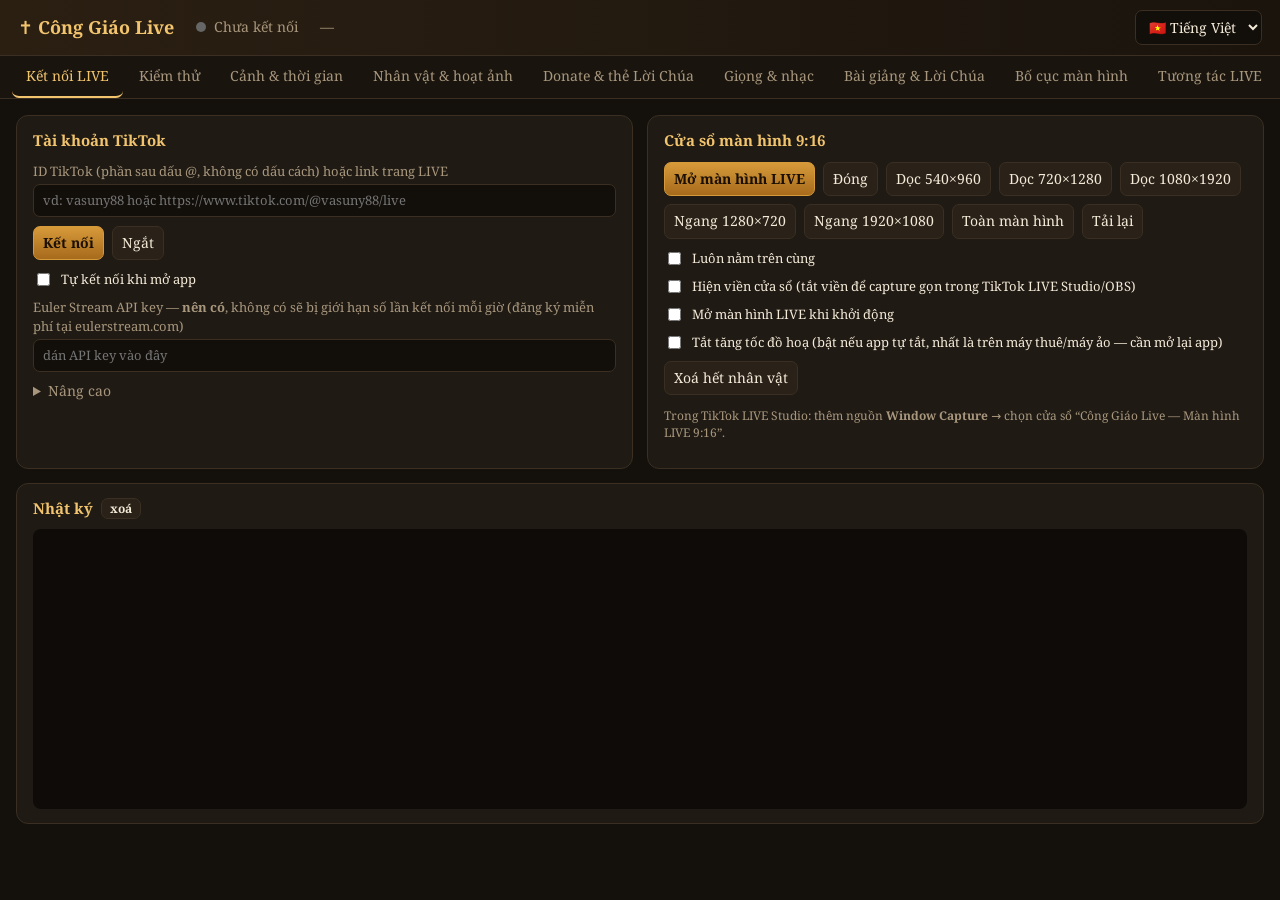
==== commit 9a57ec28: "Công Giáo Live 1.0.8: 8-bit backgrounds, figures and characters Co-Authored-By: Claude Opus 5.5 <nor" ====
--- a/app/panel/index.html
+++ b/app/panel/index.html
@@ -100,6 +100,7 @@
       <label>Thời gian hiện tên (giây)<input type="number" step="1" data-k="scene.nameSeconds"></label>
       <label class="chk"><input type="checkbox" data-k="scene.hideWithName"> Nhân vật biến mất cùng lúc với tên</label>
       <label class="chk"><input type="checkbox" data-k="scene.showNames"> Hiện tên trên đầu</label>
+      <label class="chk"><input type="checkbox" data-k="scene.nameAvatar"> Hiện avatar cạnh tên người xem</label>
       <label>Cỡ chữ tên<input type="number" data-k="scene.nameFontSize"></label>
       <label>Chữ chúc phúc hiện (giây)<input type="number" step="0.5" data-k="scene.blessingSeconds"></label>
       <label class="chk"><input type="checkbox" data-k="scene.joinOnChat"> Người bình luận cũng xuất hiện</label>
@@ -149,10 +150,10 @@
     <div class="row"><button id="btnAddVideo">+ Thêm ảnh / video nền</button><button id="btnNextBg">Đổi nền ngay</button></div>
     <p class="muted small">Video nên cùng bố cục lối đi như ảnh thánh đường mẫu (720×1280) để nhân vật đi đúng lối đi.</p>
   </div>
-  <div class="card"><h3>Tự động zoom vào người đang đi <span class="muted small">— ưu tiên người xem LIVE thật, tạm dừng khi có donate</span></h3>
+  <div class="card"><h3>Tự động zoom vào người xem <span class="muted small">— chọn ngẫu nhiên người xem LIVE (đang ngồi, đang đi hay đang quỳ), tạm dừng khi có donate</span></h3>
     <div class="grid3">
       <label class="chk"><input type="checkbox" data-k="scene.autoZoom"> Bật tự động zoom</label>
-      <label>Nghỉ giữa 2 lần zoom (giây)<input type="number" step="0.5" min="1" data-k="scene.autoZoomInterval"></label>
+      <label>Cứ bao nhiêu giây zoom vào 1 người xem<input type="number" step="0.5" min="1" data-k="scene.autoZoomInterval"></label>
       <label>Giữ zoom (giây)<input type="number" step="0.5" min="0" data-k="scene.autoZoomHold"></label>
       <label>Mức zoom (×)<input type="number" step="0.1" min="1.1" data-k="scene.autoZoomScale"></label>
       <label>Thời gian zoom vào / ra (giây — càng lớn càng chậm)<input type="number" step="0.1" min="0.3" data-k="scene.autoZoomEase"></label>
@@ -160,7 +161,9 @@
   </div>
   <div class="card"><h3>Phong cách 8-bit</h3>
     <div class="grid3">
-      <label class="chk"><input type="checkbox" data-k="style.pixel"> Bật giao diện 8-bit (nhân vật, khung, chữ, hiệu ứng dạng pixel)</label>
+      <label class="chk"><input type="checkbox" data-k="style.pixel"> Bật hình 8-bit (ảnh nền, Chúa, thiên thần, nhân vật, hiệu ứng)</label>
+      <label class="chk"><input type="checkbox" data-k="style.pixelUI"> Chữ & bảng chữ cũng kiểu 8-bit</label>
+      <label>Độ chi tiết ảnh nền 8-bit (số điểm ảnh chiều ngang — nhỏ hơn = "8-bit" hơn)<input type="number" min="120" max="540" data-k="style.bgPixels"></label>
       <label>Độ chi tiết nhân vật (pixel chiều cao — nhỏ hơn = "8-bit" hơn)<input type="number" min="24" max="160" data-k="style.charPixels"></label>
       <label>Độ phân giải hiệu ứng ánh sáng (nhỏ hơn = hạt to hơn)<input type="number" min="120" max="720" data-k="style.fxRes"></label>
     </div>
--- a/app/assets/fonts/fonts.css
+++ b/app/assets/fonts/fonts.css
@@ -1,9 +1,9 @@
-@font-face{font-family:'Noto Serif';font-weight:400;font-style:normal;font-display:swap;src:url(../assets/fonts/noto-serif-vietnamese-400-normal.woff2) format('woff2');unicode-range: U+0102-0103,U+0110-0111,U+0128-0129,U+0168-0169,U+01A0-01A1,U+01AF-01B0,U+0300-0301,U+0303-0304,U+0308-0309,U+0323,U+0329,U+1EA0-1EF9,U+20AB;}
-@font-face{font-family:'Noto Serif';font-weight:400;font-style:normal;font-display:swap;src:url(../assets/fonts/noto-serif-latin-ext-400-normal.woff2) format('woff2');unicode-range: U+0100-02BA,U+02BD-02C5,U+02C7-02CC,U+02CE-02D7,U+02DD-02FF,U+0304,U+0308,U+0329,U+1D00-1DBF,U+1E00-1E9F,U+1EF2-1EFF,U+2020,U+20A0-20AB,U+20AD-20C0,U+2113,U+2C60-2C7F,U+A720-A7FF;}
-@font-face{font-family:'Noto Serif';font-weight:400;font-style:normal;font-display:swap;src:url(../assets/fonts/noto-serif-latin-400-normal.woff2) format('woff2');unicode-range: U+0000-00FF,U+0131,U+0152-0153,U+02BB-02BC,U+02C6,U+02DA,U+02DC,U+0304,U+0308,U+0329,U+2000-206F,U+20AC,U+2122,U+2191,U+2193,U+2212,U+2215,U+FEFF,U+FFFD;}
-@font-face{font-family:'Noto Serif';font-weight:700;font-style:normal;font-display:swap;src:url(../assets/fonts/noto-serif-vietnamese-700-normal.woff2) format('woff2');unicode-range: U+0102-0103,U+0110-0111,U+0128-0129,U+0168-0169,U+01A0-01A1,U+01AF-01B0,U+0300-0301,U+0303-0304,U+0308-0309,U+0323,U+0329,U+1EA0-1EF9,U+20AB;}
-@font-face{font-family:'Noto Serif';font-weight:700;font-style:normal;font-display:swap;src:url(../assets/fonts/noto-serif-latin-ext-700-normal.woff2) format('woff2');unicode-range: U+0100-02BA,U+02BD-02C5,U+02C7-02CC,U+02CE-02D7,U+02DD-02FF,U+0304,U+0308,U+0329,U+1D00-1DBF,U+1E00-1E9F,U+1EF2-1EFF,U+2020,U+20A0-20AB,U+20AD-20C0,U+2113,U+2C60-2C7F,U+A720-A7FF;}
-@font-face{font-family:'Noto Serif';font-weight:700;font-style:normal;font-display:swap;src:url(../assets/fonts/noto-serif-latin-700-normal.woff2) format('woff2');unicode-range: U+0000-00FF,U+0131,U+0152-0153,U+02BB-02BC,U+02C6,U+02DA,U+02DC,U+0304,U+0308,U+0329,U+2000-206F,U+20AC,U+2122,U+2191,U+2193,U+2212,U+2215,U+FEFF,U+FFFD;}
-@font-face{font-family:'Dancing Script';font-weight:700;font-style:normal;font-display:swap;src:url(../assets/fonts/dancing-script-vietnamese-700-normal.woff2) format('woff2');unicode-range: U+0102-0103,U+0110-0111,U+0128-0129,U+0168-0169,U+01A0-01A1,U+01AF-01B0,U+0300-0301,U+0303-0304,U+0308-0309,U+0323,U+0329,U+1EA0-1EF9,U+20AB;}
-@font-face{font-family:'Dancing Script';font-weight:700;font-style:normal;font-display:swap;src:url(../assets/fonts/dancing-script-latin-ext-700-normal.woff2) format('woff2');unicode-range: U+0100-02BA,U+02BD-02C5,U+02C7-02CC,U+02CE-02D7,U+02DD-02FF,U+0304,U+0308,U+0329,U+1D00-1DBF,U+1E00-1E9F,U+1EF2-1EFF,U+2020,U+20A0-20AB,U+20AD-20C0,U+2113,U+2C60-2C7F,U+A720-A7FF;}
-@font-face{font-family:'Dancing Script';font-weight:700;font-style:normal;font-display:swap;src:url(../assets/fonts/dancing-script-latin-700-normal.woff2) format('woff2');unicode-range: U+0000-00FF,U+0131,U+0152-0153,U+02BB-02BC,U+02C6,U+02DA,U+02DC,U+0304,U+0308,U+0329,U+2000-206F,U+20AC,U+2122,U+2191,U+2193,U+2212,U+2215,U+FEFF,U+FFFD;}@font-face{font-family:'PixelVN';font-weight:400;font-style:normal;font-display:block;src:url(../assets/fonts/unifont-vi.woff) format('woff');}
+@font-face{font-family:'Noto Serif';font-weight:400;font-style:normal;font-display:swap;src:url(noto-serif-vietnamese-400-normal.woff2) format('woff2');unicode-range: U+0102-0103,U+0110-0111,U+0128-0129,U+0168-0169,U+01A0-01A1,U+01AF-01B0,U+0300-0301,U+0303-0304,U+0308-0309,U+0323,U+0329,U+1EA0-1EF9,U+20AB;}
+@font-face{font-family:'Noto Serif';font-weight:400;font-style:normal;font-display:swap;src:url(noto-serif-latin-ext-400-normal.woff2) format('woff2');unicode-range: U+0100-02BA,U+02BD-02C5,U+02C7-02CC,U+02CE-02D7,U+02DD-02FF,U+0304,U+0308,U+0329,U+1D00-1DBF,U+1E00-1E9F,U+1EF2-1EFF,U+2020,U+20A0-20AB,U+20AD-20C0,U+2113,U+2C60-2C7F,U+A720-A7FF;}
+@font-face{font-family:'Noto Serif';font-weight:400;font-style:normal;font-display:swap;src:url(noto-serif-latin-400-normal.woff2) format('woff2');unicode-range: U+0000-00FF,U+0131,U+0152-0153,U+02BB-02BC,U+02C6,U+02DA,U+02DC,U+0304,U+0308,U+0329,U+2000-206F,U+20AC,U+2122,U+2191,U+2193,U+2212,U+2215,U+FEFF,U+FFFD;}
+@font-face{font-family:'Noto Serif';font-weight:700;font-style:normal;font-display:swap;src:url(noto-serif-vietnamese-700-normal.woff2) format('woff2');unicode-range: U+0102-0103,U+0110-0111,U+0128-0129,U+0168-0169,U+01A0-01A1,U+01AF-01B0,U+0300-0301,U+0303-0304,U+0308-0309,U+0323,U+0329,U+1EA0-1EF9,U+20AB;}
+@font-face{font-family:'Noto Serif';font-weight:700;font-style:normal;font-display:swap;src:url(noto-serif-latin-ext-700-normal.woff2) format('woff2');unicode-range: U+0100-02BA,U+02BD-02C5,U+02C7-02CC,U+02CE-02D7,U+02DD-02FF,U+0304,U+0308,U+0329,U+1D00-1DBF,U+1E00-1E9F,U+1EF2-1EFF,U+2020,U+20A0-20AB,U+20AD-20C0,U+2113,U+2C60-2C7F,U+A720-A7FF;}
+@font-face{font-family:'Noto Serif';font-weight:700;font-style:normal;font-display:swap;src:url(noto-serif-latin-700-normal.woff2) format('woff2');unicode-range: U+0000-00FF,U+0131,U+0152-0153,U+02BB-02BC,U+02C6,U+02DA,U+02DC,U+0304,U+0308,U+0329,U+2000-206F,U+20AC,U+2122,U+2191,U+2193,U+2212,U+2215,U+FEFF,U+FFFD;}
+@font-face{font-family:'Dancing Script';font-weight:700;font-style:normal;font-display:swap;src:url(dancing-script-vietnamese-700-normal.woff2) format('woff2');unicode-range: U+0102-0103,U+0110-0111,U+0128-0129,U+0168-0169,U+01A0-01A1,U+01AF-01B0,U+0300-0301,U+0303-0304,U+0308-0309,U+0323,U+0329,U+1EA0-1EF9,U+20AB;}
+@font-face{font-family:'Dancing Script';font-weight:700;font-style:normal;font-display:swap;src:url(dancing-script-latin-ext-700-normal.woff2) format('woff2');unicode-range: U+0100-02BA,U+02BD-02C5,U+02C7-02CC,U+02CE-02D7,U+02DD-02FF,U+0304,U+0308,U+0329,U+1D00-1DBF,U+1E00-1E9F,U+1EF2-1EFF,U+2020,U+20A0-20AB,U+20AD-20C0,U+2113,U+2C60-2C7F,U+A720-A7FF;}
+@font-face{font-family:'Dancing Script';font-weight:700;font-style:normal;font-display:swap;src:url(dancing-script-latin-700-normal.woff2) format('woff2');unicode-range: U+0000-00FF,U+0131,U+0152-0153,U+02BB-02BC,U+02C6,U+02DA,U+02DC,U+0304,U+0308,U+0329,U+2000-206F,U+20AC,U+2122,U+2191,U+2193,U+2212,U+2215,U+FEFF,U+FFFD;}@font-face{font-family:'PixelVN';font-weight:400;font-style:normal;font-display:block;src:url(unifont-vi.woff) format('woff');}
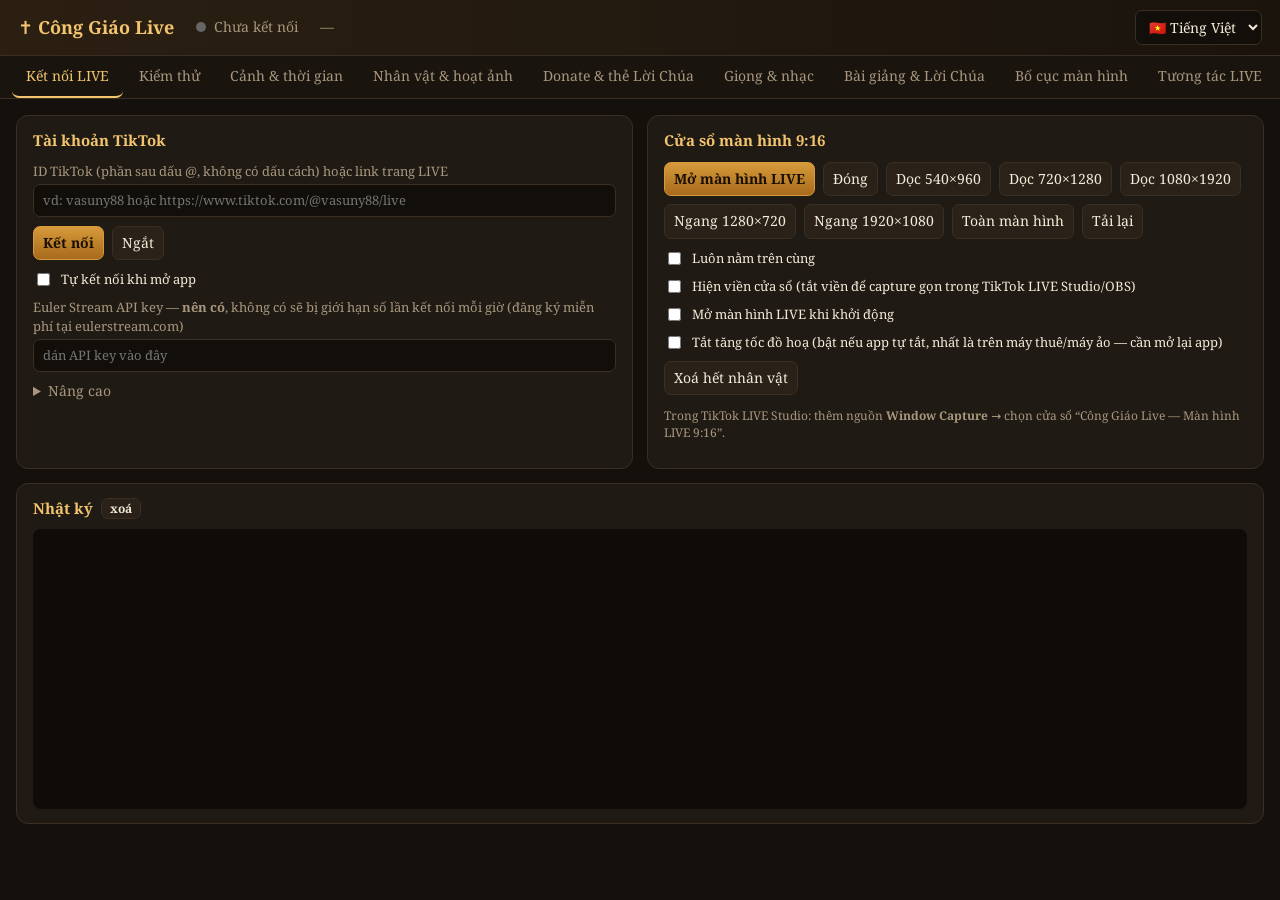
==== commit 66981bbe: "Công Giáo Live 1.0.12: little flying angels Co-Authored-By: Claude Opus 5.5 <noreply@anthropic.com> " ====
--- a/app/panel/index.html
+++ b/app/panel/index.html
@@ -172,6 +172,8 @@
     <div class="grid3">
       <label class="chk"><input type="checkbox" data-k="effects.enabled"> Bật hào quang, đèn lồng lung linh, đốm sáng lơ lửng</label>
       <label>Độ sáng hiệu ứng (×)<input type="number" step="0.1" min="0" data-k="effects.intensity"></label>
+      <label>Số thiên thần nhỏ bay lượn (0 = tắt)<input type="number" min="0" max="8" data-k="effects.cherubs"></label>
+      <label>Cỡ thiên thần nhỏ (px)<input type="number" min="40" max="200" data-k="effects.cherubSize"></label>
       <label>Số đốm sáng lơ lửng<input type="number" min="0" max="400" data-k="effects.motes"></label>
       <label>Kiểu lối đi<select data-k="scene.stairs"><option value="church">Lối đi giữa thánh đường (ảnh có sẵn)</option></select></label>
     </div>
